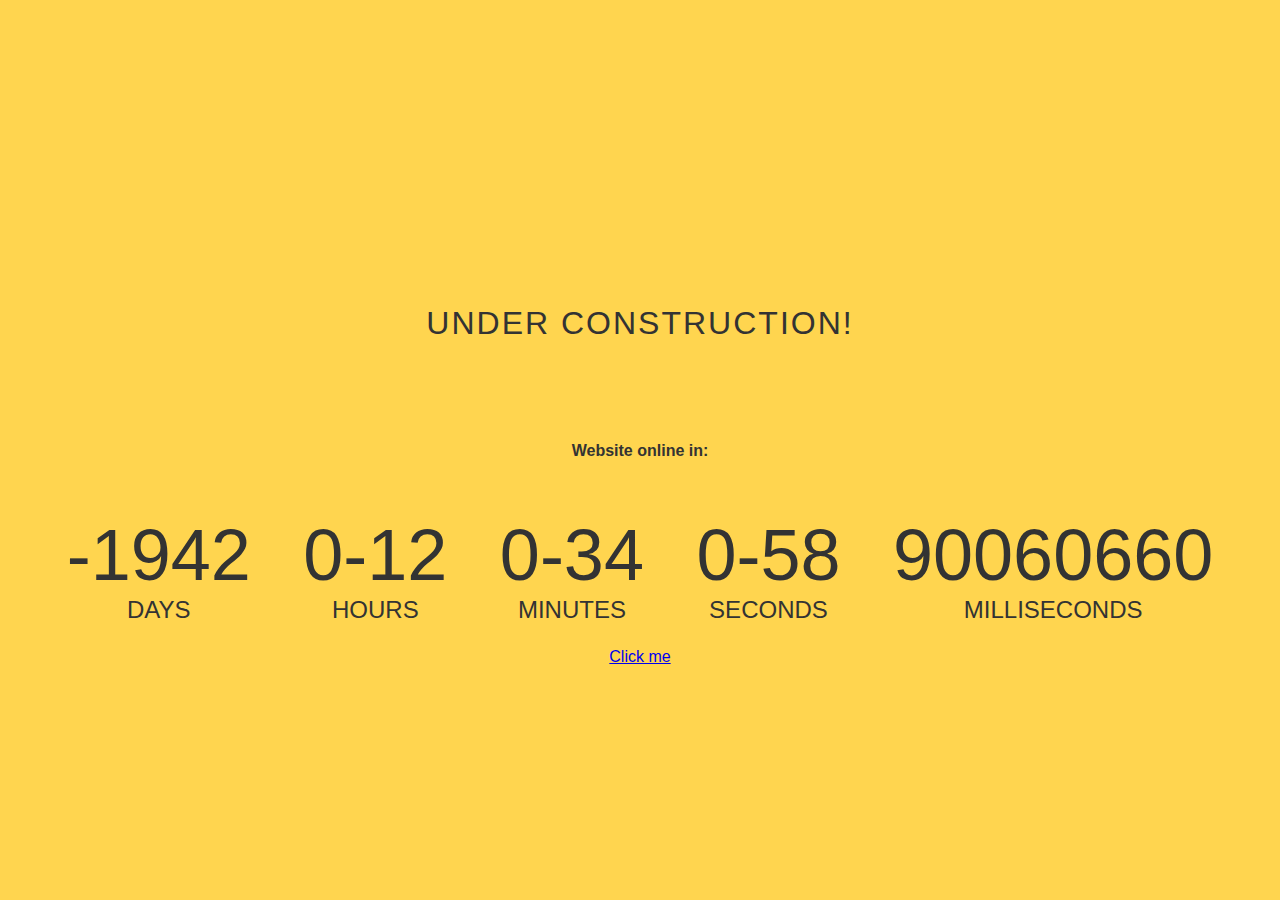
==== index.html @ e461a4c1 "gg" ====
<!DOCTYPE html>
<html lang="en">
    <head>
        <meta charset="UTF-8" />
        <meta name="viewport" content="width=device-width, initial-scale=1.0" />
        <title>Countdown Timer</title>
        <link rel="stylesheet" href="css/style.css" />
        <script src="js/script.js" defer></script>
    </head>
    <body>
        
        <div class="container">
            <h1 id="headline">Under construction!</h1>
            <h4>Website online in: </h4>
            <div id="countdown">
              <ul>
                <li><span id="days"></span>days</li>
                <li><span id="hours"></span>Hours</li>
                <li><span id="minutes"></span>Minutes</li>
                <li><span id="seconds"></span>Seconds</li>
                <li><span id="milseconds"></span>Milliseconds</li>
              </ul>
            </div>
            <a class="ballgame_link" href="ballgame.html">Click me</a>
            </div>
          </div>
    </body>
</html>
---- css/style.css ----
/* general styling */
* {
    box-sizing: border-box;
    margin: 0;
    padding: 0;
  }
  
  html, body {
    height: 100%;
    margin: 0;
  }
  
  body {
    align-items: center;
    background-color: #ffd54f;
    display: flex;
    font-family: -apple-system, 
      BlinkMacSystemFont, 
      "Segoe UI", 
      Roboto, 
      Oxygen-Sans, 
      Ubuntu, 
      Cantarell, 
      "Helvetica Neue", 
      sans-serif;
  }
  
  .container {
    color: #333;
    margin: 0 auto;
    text-align: center;
  }
  
  h1 {
    font-weight: normal;
    letter-spacing: .125rem;
    text-transform: uppercase;
    padding: 70px;
  }

  h4 {
padding: 30px;
  }
  
  li {
    display: inline-block;
    font-size: 1.5em;
    list-style-type: none;
    padding: 1em;
    text-transform: uppercase;
  }
  
  li span {
    display: block;
    font-size: 4.5rem;
  }
  
 
  #content {
    display: none;
    padding: 1rem;
  }

 
  
  
  
  @media all and (max-width: 768px) {
    h1 {
      font-size: 1.5rem;
    }
    
    li {
      font-size: 1.125rem;
      padding: .75rem;
    }
    
    li span {
      font-size: 3.375rem;
    }
  }
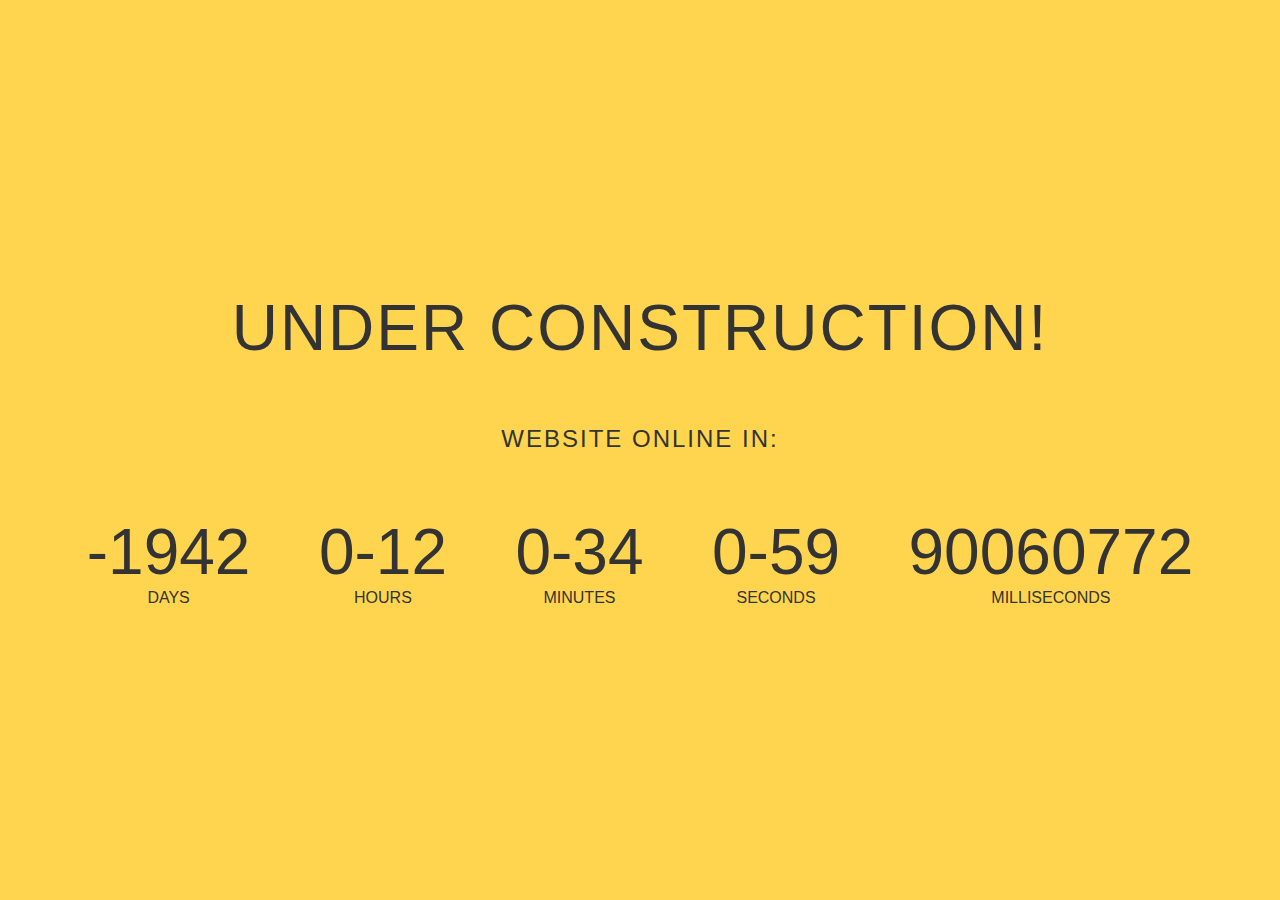
==== commit e1f68519: "commit" ====
--- a/index.html
+++ b/index.html
@@ -21,7 +21,6 @@
                 <li><span id="milseconds"></span>Milliseconds</li>
               </ul>
             </div>
-            <a class="ballgame_link" href="ballgame.html">Click me</a>
             </div>
           </div>
     </body>
--- a/css/style.css
+++ b/css/style.css
@@ -9,7 +9,10 @@
   html, body {
     height: 100%;
     margin: 0;
-  }
+    min-height: 100%;
+    background-image: url("https://images.unsplash.com/photo-1611222566295-885a2c99153a?ixid=MXwxMjA3fDB8MHxwaG90by1wYWdlfHx8fGVufDB8fHw%3D&ixlib=rb-1.2.1&auto=format&fit=crop&w=1050&q=80");
+    background-size: cover; 
+}
   
   body {
     align-items: center;
@@ -36,24 +39,29 @@
     font-weight: normal;
     letter-spacing: .125rem;
     text-transform: uppercase;
-    padding: 70px;
+    padding: 30px;
+    font-size: 4rem;
   }
 
   h4 {
+    font-weight: normal;
+    letter-spacing: .125rem;
+    text-transform: uppercase;
 padding: 30px;
+font-size: 1.5rem;
   }
   
   li {
     display: inline-block;
-    font-size: 1.5em;
+    font-size: 1em;
     list-style-type: none;
-    padding: 1em;
+    padding: 2rem;
     text-transform: uppercase;
   }
   
   li span {
     display: block;
-    font-size: 4.5rem;
+    font-size: 4em;
   }
   
  
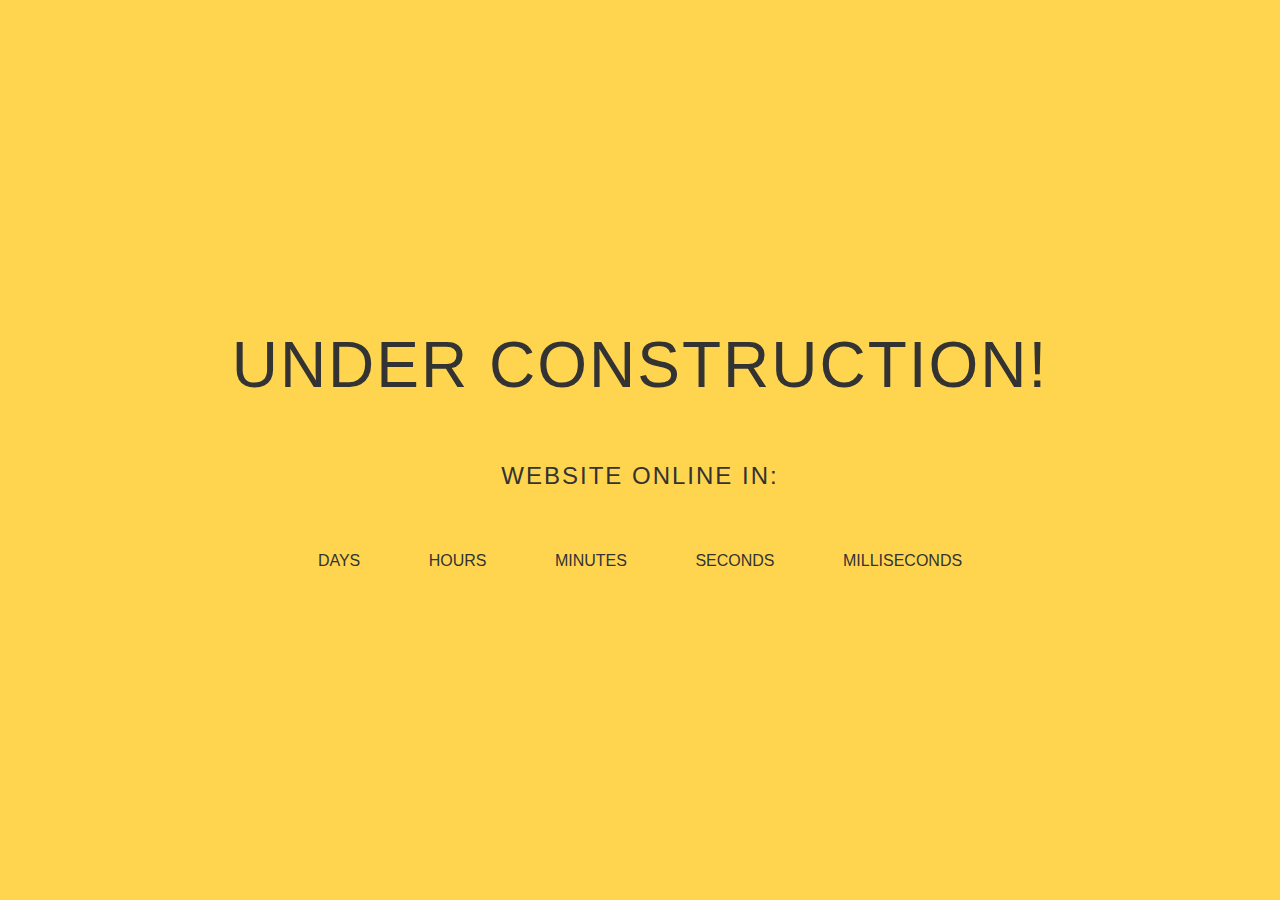
==== commit 940c3631: "a" ====
--- a/index.html
+++ b/index.html
@@ -14,7 +14,7 @@
             <h4>Website online in: </h4>
             <div id="countdown">
               <ul>
-                <li><span id="days"></span>days</li>
+                <li><span id="dayss"></span>days</li>
                 <li><span id="hours"></span>Hours</li>
                 <li><span id="minutes"></span>Minutes</li>
                 <li><span id="seconds"></span>Seconds</li>
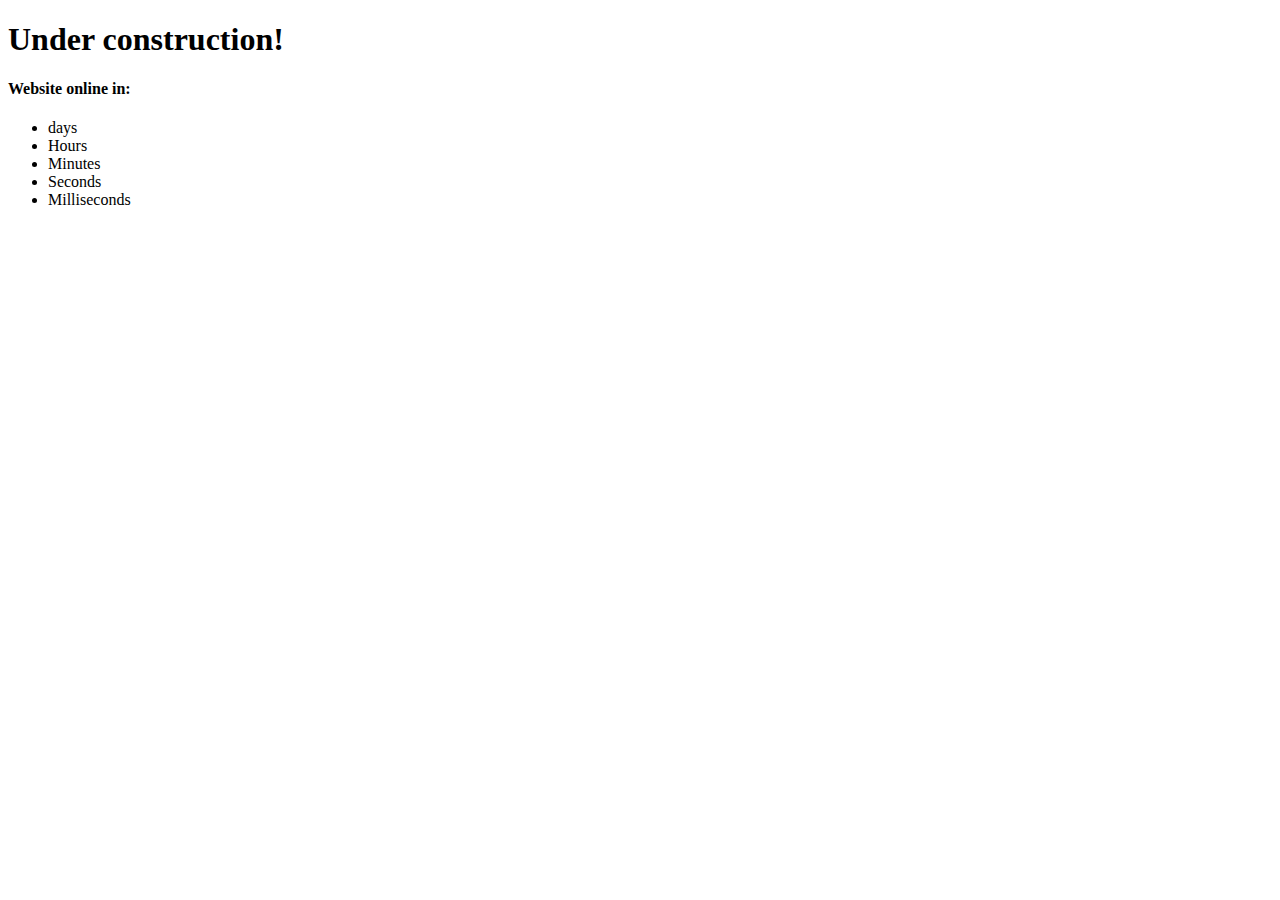
==== commit 665c0bf9: "k" ====
--- a/index.html
+++ b/index.html
@@ -4,8 +4,8 @@
         <meta charset="UTF-8" />
         <meta name="viewport" content="width=device-width, initial-scale=1.0" />
         <title>Countdown Timer</title>
-        <link rel="stylesheet" href="css/style.css" />
-        <script src="js/script.js" defer></script>
+        <link rel="stylesheet" href="countdown/css/style.css" />
+        <script src="countdown/js/script.js" defer></script>
     </head>
     <body>
         
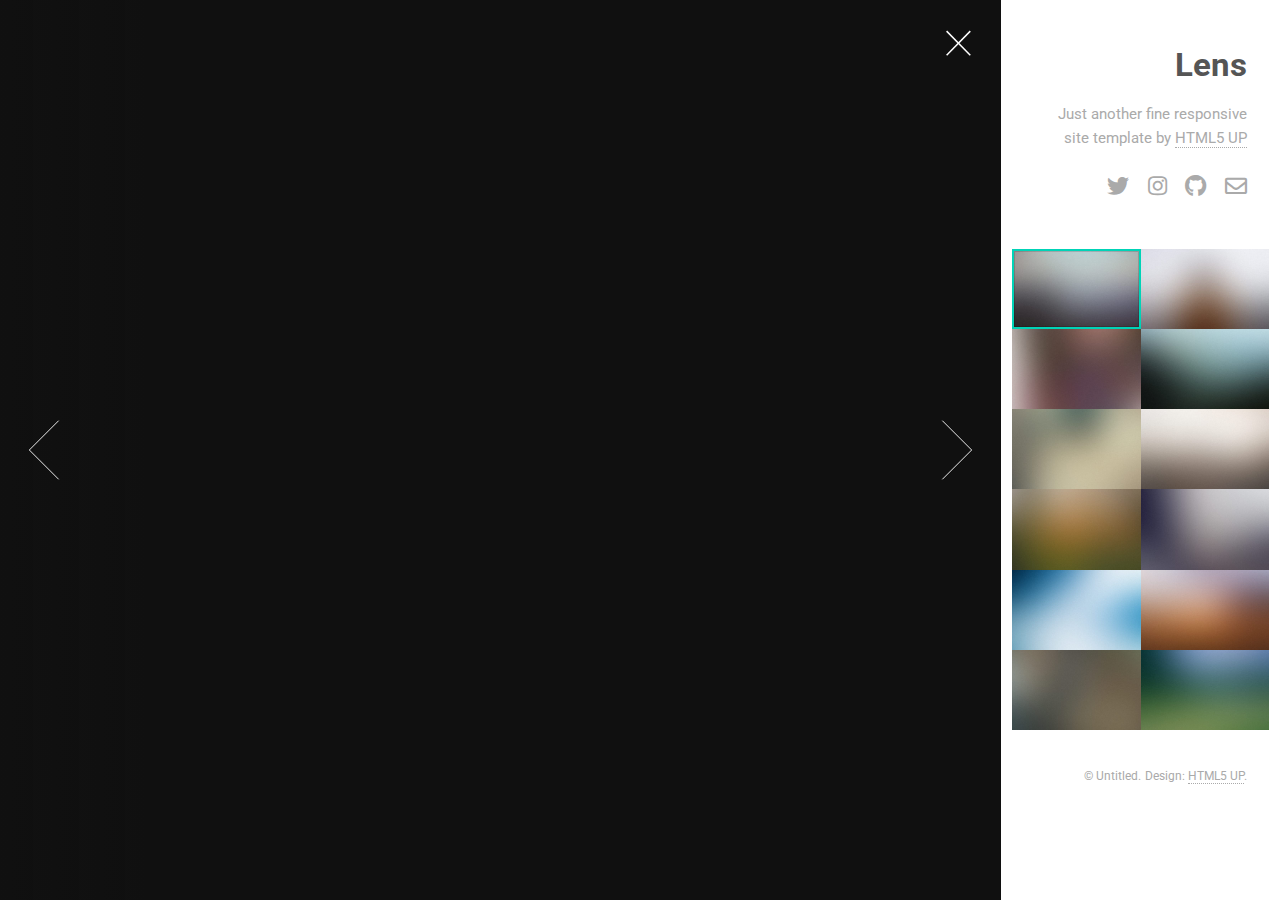
==== commit 33feab35: "LENS template integrated" ====
--- a/index.html
+++ b/index.html
@@ -1,27 +1,112 @@
-<!DOCTYPE html>
-<html lang="en">
-    <head>
-        <meta charset="UTF-8" />
-        <meta name="viewport" content="width=device-width, initial-scale=1.0" />
-        <title>Countdown Timer</title>
-        <link rel="stylesheet" href="countdown/css/style.css" />
-        <script src="countdown/js/script.js" defer></script>
-    </head>
-    <body>
-        
-        <div class="container">
-            <h1 id="headline">Under construction!</h1>
-            <h4>Website online in: </h4>
-            <div id="countdown">
-              <ul>
-                <li><span id="dayss"></span>days</li>
-                <li><span id="hours"></span>Hours</li>
-                <li><span id="minutes"></span>Minutes</li>
-                <li><span id="seconds"></span>Seconds</li>
-                <li><span id="milseconds"></span>Milliseconds</li>
-              </ul>
-            </div>
-            </div>
-          </div>
-    </body>
+<!DOCTYPE HTML>
+<!--
+	Lens by HTML5 UP
+	html5up.net | @ajlkn
+	Free for personal and commercial use under the CCA 3.0 license (html5up.net/license)
+-->
+<html>
+	<head>
+		<title>Lens by HTML5 UP</title>
+		<meta charset="utf-8" />
+		<meta name="viewport" content="width=device-width, initial-scale=1, user-scalable=no" />
+		<link rel="stylesheet" href="assets/css/main.css" />
+		<noscript><link rel="stylesheet" href="assets/css/noscript.css" /></noscript>
+	</head>
+	<body class="is-preload-0 is-preload-1 is-preload-2">
+
+		<!-- Main -->
+			<div id="main">
+
+				<!-- Header -->
+					<header id="header">
+						<h1>Lens</h1>
+						<p>Just another fine responsive site template by <a href="http://html5up.net">HTML5 UP</a></p>
+						<ul class="icons">
+							<li><a href="#" class="icon brands fa-twitter"><span class="label">Twitter</span></a></li>
+							<li><a href="#" class="icon brands fa-instagram"><span class="label">Instagram</span></a></li>
+							<li><a href="#" class="icon brands fa-github"><span class="label">Github</span></a></li>
+							<li><a href="#" class="icon fa-envelope"><span class="label">Email</span></a></li>
+						</ul>
+					</header>
+
+				<!-- Thumbnail -->
+					<section id="thumbnails">
+						<article>
+							<a class="thumbnail" href="images/fulls/01.jpg" data-position="left center"><img src="images/thumbs/01.jpg" alt="" /></a>
+							<h2>Diam tempus accumsan</h2>
+							<p>Lorem ipsum dolor sit amet, consectetur adipiscing elit.</p>
+						</article>
+						<article>
+							<a class="thumbnail" href="images/fulls/02.jpg"><img src="images/thumbs/02.jpg" alt="" /></a>
+							<h2>Vivamus convallis libero</h2>
+							<p>Sed velit lacus, laoreet at venenatis convallis in lorem tincidunt.</p>
+						</article>
+						<article>
+							<a class="thumbnail" href="images/fulls/03.jpg" data-position="top center"><img src="images/thumbs/03.jpg" alt="" /></a>
+							<h2>Nec accumsan enim felis</h2>
+							<p>Maecenas eleifend tellus ut turpis eleifend, vitae pretium faucibus.</p>
+						</article>
+						<article>
+							<a class="thumbnail" href="images/fulls/04.jpg"><img src="images/thumbs/04.jpg" alt="" /></a>
+							<h2>Donec maximus nisi eget</h2>
+							<p>Tristique in nulla vel congue. Sed sociis natoque parturient nascetur.</p>
+						</article>
+						<article>
+							<a class="thumbnail" href="images/fulls/05.jpg" data-position="top center"><img src="images/thumbs/05.jpg" alt="" /></a>
+							<h2>Nullam vitae nunc vulputate</h2>
+							<p>In pellentesque cursus velit id posuere. Donec vehicula nulla.</p>
+						</article>
+						<article>
+							<a class="thumbnail" href="images/fulls/06.jpg"><img src="images/thumbs/06.jpg" alt="" /></a>
+							<h2>Phasellus magna faucibus</h2>
+							<p>Nulla dignissim libero maximus tellus varius dictum ut posuere magna.</p>
+						</article>
+						<article>
+							<a class="thumbnail" href="images/fulls/07.jpg"><img src="images/thumbs/07.jpg" alt="" /></a>
+							<h2>Proin quis mauris</h2>
+							<p>Etiam ultricies, lorem quis efficitur porttitor, facilisis ante orci urna.</p>
+						</article>
+						<article>
+							<a class="thumbnail" href="images/fulls/08.jpg"><img src="images/thumbs/08.jpg" alt="" /></a>
+							<h2>Gravida quis varius enim</h2>
+							<p>Nunc egestas congue lorem. Nullam dictum placerat ex sapien tortor mattis.</p>
+						</article>
+						<article>
+							<a class="thumbnail" href="images/fulls/09.jpg"><img src="images/thumbs/09.jpg" alt="" /></a>
+							<h2>Morbi eget vitae adipiscing</h2>
+							<p>In quis vulputate dui. Maecenas metus elit, dictum praesent lacinia lacus.</p>
+						</article>
+						<article>
+							<a class="thumbnail" href="images/fulls/10.jpg"><img src="images/thumbs/10.jpg" alt="" /></a>
+							<h2>Habitant tristique senectus</h2>
+							<p>Vestibulum ante ipsum primis in faucibus orci luctus ac tincidunt dolor.</p>
+						</article>
+						<article>
+							<a class="thumbnail" href="images/fulls/11.jpg"><img src="images/thumbs/11.jpg" alt="" /></a>
+							<h2>Pharetra ex non faucibus</h2>
+							<p>Ut sed magna euismod leo laoreet congue. Fusce congue enim ultricies.</p>
+						</article>
+						<article>
+							<a class="thumbnail" href="images/fulls/12.jpg"><img src="images/thumbs/12.jpg" alt="" /></a>
+							<h2>Mattis lorem sodales</h2>
+							<p>Feugiat auctor leo massa, nec vestibulum nisl erat faucibus, rutrum nulla.</p>
+						</article>
+					</section>
+
+				<!-- Footer -->
+					<footer id="footer">
+						<ul class="copyright">
+							<li>&copy; Untitled.</li><li>Design: <a href="http://html5up.net">HTML5 UP</a>.</li>
+						</ul>
+					</footer>
+
+			</div>
+
+		<!-- Scripts -->
+			<script src="assets/js/jquery.min.js"></script>
+			<script src="assets/js/browser.min.js"></script>
+			<script src="assets/js/breakpoints.min.js"></script>
+			<script src="assets/js/main.js"></script>
+
+	</body>
 </html>--- a/assets/css/main.css
+++ b/assets/css/main.css
@@ -0,0 +1,1351 @@
+@import url(fontawesome-all.min.css);
+@import url("https://fonts.googleapis.com/css?family=Roboto:400,700");
+
+/*
+	Lens by HTML5 UP
+	html5up.net | @ajlkn
+	Free for personal and commercial use under the CCA 3.0 license (html5up.net/license)
+*/
+
+html, body, div, span, applet, object,
+iframe, h1, h2, h3, h4, h5, h6, p, blockquote,
+pre, a, abbr, acronym, address, big, cite,
+code, del, dfn, em, img, ins, kbd, q, s, samp,
+small, strike, strong, sub, sup, tt, var, b,
+u, i, center, dl, dt, dd, ol, ul, li, fieldset,
+form, label, legend, table, caption, tbody,
+tfoot, thead, tr, th, td, article, aside,
+canvas, details, embed, figure, figcaption,
+footer, header, hgroup, menu, nav, output, ruby,
+section, summary, time, mark, audio, video {
+	margin: 0;
+	padding: 0;
+	border: 0;
+	font-size: 100%;
+	font: inherit;
+	vertical-align: baseline;}
+
+article, aside, details, figcaption, figure,
+footer, header, hgroup, menu, nav, section {
+	display: block;}
+
+body {
+	line-height: 1;
+}
+
+ol, ul {
+	list-style: none;
+}
+
+blockquote, q {
+	quotes: none;
+}
+
+	blockquote:before, blockquote:after, q:before, q:after {
+		content: '';
+		content: none;
+	}
+
+table {
+	border-collapse: collapse;
+	border-spacing: 0;
+}
+
+body {
+	-webkit-text-size-adjust: none;
+}
+
+mark {
+	background-color: transparent;
+	color: inherit;
+}
+
+input::-moz-focus-inner {
+	border: 0;
+	padding: 0;
+}
+
+input, select, textarea {
+	-moz-appearance: none;
+	-webkit-appearance: none;
+	-ms-appearance: none;
+	appearance: none;
+}
+
+/* Basic */
+
+	/*
+			@-ms-viewport {
+				width: device-width;
+			}
+		*/
+
+	@media screen and (max-width: 480px) {
+
+		html, body {
+			min-width: 320px;
+		}
+
+	}
+
+	body.is-preload-0 *, body.is-preload-0 *:before, body.is-preload-0 *:after {
+		-moz-animation: none !important;
+		-webkit-animation: none !important;
+		-ms-animation: none !important;
+		animation: none !important;
+		-moz-transition: none !important;
+		-webkit-transition: none !important;
+		-ms-transition: none !important;
+		transition: none !important;
+	}
+
+	html {
+		box-sizing: border-box;
+	}
+
+	*, *:before, *:after {
+		box-sizing: inherit;
+	}
+
+	html, body {
+		background-color: #101010;
+		overflow: hidden;
+	}
+
+/* Type */
+
+	html {
+		font-size: 16pt;
+	}
+
+		@media screen and (max-width: 1680px) {
+
+			html {
+				font-size: 12pt;
+			}
+
+		}
+
+		@media screen and (max-width: 1280px) {
+
+			html {
+				font-size: 11pt;
+			}
+
+		}
+
+	body {
+		background-color: #fff;
+		color: #aaa;
+	}
+
+	body, input, select, textarea {
+		font-family: "Roboto", Helvetica, sans-serif;
+		font-weight: 400;
+		line-height: 1.65;
+		font-size: 1em;
+		color: #aaa;
+	}
+
+	a {
+		-moz-transition: color 0.25s ease, border-bottom-color 0.25s ease;
+		-webkit-transition: color 0.25s ease, border-bottom-color 0.25s ease;
+		-ms-transition: color 0.25s ease, border-bottom-color 0.25s ease;
+		transition: color 0.25s ease, border-bottom-color 0.25s ease;
+		border-bottom: dotted 1px;
+		color: inherit;
+		text-decoration: none;
+	}
+
+		a:hover {
+			border-bottom-color: transparent;
+			color: #00D3B7;
+		}
+
+	strong, b {
+		font-weight: 400;
+		color: #555;
+	}
+
+	em, i {
+		font-style: italic;
+	}
+
+	p {
+		margin: 0 0 1.25em 0;
+	}
+
+	h1, h2, h3, h4, h5, h6 {
+		font-weight: 400;
+		line-height: 1.25;
+		margin: 0 0 0.5em 0;
+		color: #555;
+	}
+
+		h1 a, h2 a, h3 a, h4 a, h5 a, h6 a {
+			color: inherit;
+			text-decoration: none;
+		}
+
+	h2 {
+		font-size: 1.25em;
+	}
+
+	h3 {
+		font-size: 1em;
+	}
+
+	h4 {
+		font-size: 0.9em;
+	}
+
+	h5 {
+		font-size: 0.8em;
+	}
+
+	h6 {
+		font-size: 0.7em;
+	}
+
+	sub {
+		font-size: 0.8em;
+		position: relative;
+		top: 0.5em;
+	}
+
+	sup {
+		font-size: 0.8em;
+		position: relative;
+		top: -0.5em;
+	}
+
+	blockquote {
+		border-left: solid 4px #ccc;
+		font-style: italic;
+		margin: 0 0 1.25em 0;
+		padding: 0.3125em 0 0.3125em 1.25em;
+	}
+
+	code {
+		border-radius: 4px;
+		border: solid 1px;
+		font-family: "Courier New", monospace;
+		font-size: 0.9em;
+		margin: 0 0.25em;
+		padding: 0.25em 0.65em;
+		border-color: #ccc;
+	}
+
+	pre {
+		-webkit-overflow-scrolling: touch;
+		font-family: "Courier New", monospace;
+		font-size: 0.9em;
+		margin: 0 0 1.25em 0;
+	}
+
+		pre code {
+			display: block;
+			padding: 1em 1.5em;
+			overflow-x: auto;
+		}
+
+	hr {
+		border: 0;
+		border-bottom: solid 1px #ccc;
+		margin: 1.25em 0;
+	}
+
+		hr.major {
+			margin: 1.875em 0;
+		}
+
+	.align-left {
+		text-align: left;
+	}
+
+	.align-center {
+		text-align: center;
+	}
+
+	.align-right {
+		text-align: right;
+	}
+
+/* Button */
+
+	input[type="submit"],
+	input[type="reset"],
+	input[type="button"],
+	button,
+	.button {
+		-moz-appearance: none;
+		-webkit-appearance: none;
+		-ms-appearance: none;
+		appearance: none;
+		-moz-transition: background-color 0.25s ease-in-out, border-color 0.25s ease-in-out, color 0.25s ease-in-out;
+		-webkit-transition: background-color 0.25s ease-in-out, border-color 0.25s ease-in-out, color 0.25s ease-in-out;
+		-ms-transition: background-color 0.25s ease-in-out, border-color 0.25s ease-in-out, color 0.25s ease-in-out;
+		transition: background-color 0.25s ease-in-out, border-color 0.25s ease-in-out, color 0.25s ease-in-out;
+		background-color: transparent;
+		border-radius: 4px;
+		border: solid 1px #ccc;
+		color: #555;
+		cursor: pointer;
+		display: inline-block;
+		line-height: 1;
+		padding: 0.75em 1.5em;
+		text-align: center;
+		text-decoration: none;
+		white-space: nowrap;
+	}
+
+		input[type="submit"]:hover,
+		input[type="reset"]:hover,
+		input[type="button"]:hover,
+		button:hover,
+		.button:hover {
+			border-color: #00D3B7;
+			color: #00D3B7;
+		}
+
+			input[type="submit"]:hover:active,
+			input[type="reset"]:hover:active,
+			input[type="button"]:hover:active,
+			button:hover:active,
+			.button:hover:active {
+				background-color: rgba(0, 211, 183, 0.15);
+			}
+
+		input[type="submit"].icon,
+		input[type="reset"].icon,
+		input[type="button"].icon,
+		button.icon,
+		.button.icon {
+			padding-left: 1.35em;
+		}
+
+			input[type="submit"].icon:before,
+			input[type="reset"].icon:before,
+			input[type="button"].icon:before,
+			button.icon:before,
+			.button.icon:before {
+				margin-right: 0.5em;
+			}
+
+		input[type="submit"].fit,
+		input[type="reset"].fit,
+		input[type="button"].fit,
+		button.fit,
+		.button.fit {
+			width: 100%;
+		}
+
+		input[type="submit"].small,
+		input[type="reset"].small,
+		input[type="button"].small,
+		button.small,
+		.button.small {
+			font-size: 0.8em;
+		}
+
+		input[type="submit"].large,
+		input[type="reset"].large,
+		input[type="button"].large,
+		button.large,
+		.button.large {
+			font-size: 1.35em;
+		}
+
+		input[type="submit"].disabled, input[type="submit"]:disabled,
+		input[type="reset"].disabled,
+		input[type="reset"]:disabled,
+		input[type="button"].disabled,
+		input[type="button"]:disabled,
+		button.disabled,
+		button:disabled,
+		.button.disabled,
+		.button:disabled {
+			pointer-events: none;
+			opacity: 0.25;
+		}
+
+/* Form */
+
+	form {
+		margin: 0 0 1.25em 0;
+	}
+
+	label {
+		color: #555;
+		display: block;
+		font-size: 0.9em;
+		font-weight: 400;
+		margin: 0 0 0.625em 0;
+	}
+
+	input[type="text"],
+	input[type="password"],
+	input[type="email"],
+	select,
+	textarea {
+		-moz-appearance: none;
+		-webkit-appearance: none;
+		-ms-appearance: none;
+		appearance: none;
+		background-color: transparent;
+		border-radius: 4px;
+		border: solid 1px #ccc;
+		color: inherit;
+		display: block;
+		outline: 0;
+		padding: 0 0.75em;
+		text-decoration: none;
+		width: 100%;
+	}
+
+		input[type="text"]:invalid,
+		input[type="password"]:invalid,
+		input[type="email"]:invalid,
+		select:invalid,
+		textarea:invalid {
+			box-shadow: none;
+		}
+
+		input[type="text"]:focus,
+		input[type="password"]:focus,
+		input[type="email"]:focus,
+		select:focus,
+		textarea:focus {
+			border-color: #00D3B7;
+		}
+
+	select {
+		background-image: url("data:image/svg+xml;charset=utf8,%3Csvg xmlns='http://www.w3.org/2000/svg' width='40' height='40' preserveAspectRatio='none' viewBox='0 0 40 40'%3E%3Cpath d='M9.4,12.3l10.4,10.4l10.4-10.4c0.2-0.2,0.5-0.4,0.9-0.4c0.3,0,0.6,0.1,0.9,0.4l3.3,3.3c0.2,0.2,0.4,0.5,0.4,0.9 c0,0.4-0.1,0.6-0.4,0.9L20.7,31.9c-0.2,0.2-0.5,0.4-0.9,0.4c-0.3,0-0.6-0.1-0.9-0.4L4.3,17.3c-0.2-0.2-0.4-0.5-0.4-0.9 c0-0.4,0.1-0.6,0.4-0.9l3.3-3.3c0.2-0.2,0.5-0.4,0.9-0.4S9.1,12.1,9.4,12.3z' fill='%23ccc' /%3E%3C/svg%3E");
+		background-size: 1.25rem;
+		background-repeat: no-repeat;
+		background-position: calc(100% - 1rem) center;
+		height: 2.75em;
+		padding-right: 2.75em;
+		text-overflow: ellipsis;
+	}
+
+		select option {
+			color: #555;
+			background: #fff;
+		}
+
+		select:focus::-ms-value {
+			background-color: transparent;
+		}
+
+		select::-ms-expand {
+			display: none;
+		}
+
+	.select-wrapper {
+		text-decoration: none;
+		display: block;
+		position: relative;
+	}
+
+		.select-wrapper:before {
+			-moz-osx-font-smoothing: grayscale;
+			-webkit-font-smoothing: antialiased;
+			display: inline-block;
+			font-style: normal;
+			font-variant: normal;
+			text-rendering: auto;
+			line-height: 1;
+			text-transform: none !important;
+			font-family: 'Font Awesome 5 Free';
+			font-weight: 900;
+		}
+
+		.select-wrapper:before {
+			color: #ccc;
+			content: '\f107';
+			display: block;
+			height: 2.75em;
+			line-height: 2.75em;
+			pointer-events: none;
+			position: absolute;
+			right: 0;
+			text-align: center;
+			top: 0;
+			width: 2.75em;
+		}
+
+		.select-wrapper select::-ms-expand {
+			display: none;
+		}
+
+	input[type="text"],
+	input[type="password"],
+	input[type="email"],
+	select {
+		height: 2.75em;
+	}
+
+	textarea {
+		padding: 0.75em 1em;
+	}
+
+	input[type="checkbox"],
+	input[type="radio"] {
+		-moz-appearance: none;
+		-webkit-appearance: none;
+		-ms-appearance: none;
+		appearance: none;
+		display: block;
+		float: left;
+		margin-right: -2em;
+		opacity: 0;
+		width: 1em;
+		z-index: -1;
+	}
+
+		input[type="checkbox"] + label,
+		input[type="radio"] + label {
+			text-decoration: none;
+			color: #aaa;
+			cursor: pointer;
+			display: inline-block;
+			font-size: 1em;
+			font-weight: 400;
+			margin: 0;
+			padding-left: 2.4em;
+			padding-right: 0.75em;
+			position: relative;
+		}
+
+			input[type="checkbox"] + label:before,
+			input[type="radio"] + label:before {
+				-moz-osx-font-smoothing: grayscale;
+				-webkit-font-smoothing: antialiased;
+				display: inline-block;
+				font-style: normal;
+				font-variant: normal;
+				text-rendering: auto;
+				line-height: 1;
+				text-transform: none !important;
+				font-family: 'Font Awesome 5 Free';
+				font-weight: 900;
+			}
+
+			input[type="checkbox"] + label:before,
+			input[type="radio"] + label:before {
+				background: transparent;
+				border-radius: 4px;
+				border: solid 1px #ccc;
+				content: '';
+				display: inline-block;
+				font-size: 0.8em;
+				height: 2.0625em;
+				left: 0;
+				line-height: 2.0625em;
+				position: absolute;
+				text-align: center;
+				top: 0;
+				width: 2.0625em;
+			}
+
+		input[type="checkbox"]:checked + label:before,
+		input[type="radio"]:checked + label:before {
+			background-color: #555;
+			border-color: #555;
+			color: #fff;
+			content: '\f00c';
+		}
+
+		input[type="checkbox"]:focus + label:before,
+		input[type="radio"]:focus + label:before {
+			border-color: #00D3B7;
+		}
+
+	input[type="checkbox"] + label:before {
+		border-radius: 4px;
+	}
+
+	input[type="radio"] + label:before {
+		border-radius: 100%;
+	}
+
+	::-webkit-input-placeholder {
+		opacity: 1.0;
+		color: #ccc !important;
+	}
+
+	:-moz-placeholder {
+		opacity: 1.0;
+		color: #ccc !important;
+	}
+
+	::-moz-placeholder {
+		opacity: 1.0;
+		color: #ccc !important;
+	}
+
+	:-ms-input-placeholder {
+		opacity: 1.0;
+		color: #ccc !important;
+	}
+
+	.field {
+		margin: 0 0 1.25em 0;
+	}
+
+/* Icon */
+
+	.icon {
+		text-decoration: none;
+		border-bottom: none;
+		position: relative;
+	}
+
+		.icon:before {
+			-moz-osx-font-smoothing: grayscale;
+			-webkit-font-smoothing: antialiased;
+			display: inline-block;
+			font-style: normal;
+			font-variant: normal;
+			text-rendering: auto;
+			line-height: 1;
+			text-transform: none !important;
+			font-family: 'Font Awesome 5 Free';
+			font-weight: 400;
+		}
+
+		.icon > .label {
+			display: none;
+		}
+
+		.icon:before {
+			line-height: inherit;
+		}
+
+		.icon.solid:before {
+			font-weight: 900;
+		}
+
+		.icon.brands:before {
+			font-family: 'Font Awesome 5 Brands';
+		}
+
+/* List */
+
+	ol {
+		list-style: decimal;
+		margin: 0 0 1.25em 0;
+		padding-left: 1.25em;
+	}
+
+		ol li {
+			padding-left: 0.25em;
+		}
+
+	ul {
+		list-style: disc;
+		margin: 0 0 1.25em 0;
+		padding-left: 1em;
+	}
+
+		ul li {
+			padding-left: 0.5em;
+		}
+
+		ul.alt {
+			list-style: none;
+			padding-left: 0;
+		}
+
+			ul.alt li {
+				border-top: solid 1px #ccc;
+				padding: 0.5em 0;
+			}
+
+				ul.alt li:first-child {
+					border-top: 0;
+					padding-top: 0;
+				}
+
+	dl {
+		margin: 0 0 1.25em 0;
+	}
+
+		dl dt {
+			display: block;
+			font-weight: 400;
+			margin: 0 0 0.625em 0;
+		}
+
+		dl dd {
+			margin-left: 1.25em;
+		}
+
+/* Actions */
+
+	ul.actions {
+		display: -moz-flex;
+		display: -webkit-flex;
+		display: -ms-flex;
+		display: flex;
+		cursor: default;
+		list-style: none;
+		margin-left: -0.625em;
+		padding-left: 0;
+	}
+
+		ul.actions li {
+			padding: 0 0 0 0.625em;
+			vertical-align: middle;
+		}
+
+		ul.actions.special {
+			-moz-justify-content: center;
+			-webkit-justify-content: center;
+			-ms-justify-content: center;
+			justify-content: center;
+			width: 100%;
+			margin-left: 0;
+		}
+
+			ul.actions.special li:first-child {
+				padding-left: 0;
+			}
+
+		ul.actions.stacked {
+			-moz-flex-direction: column;
+			-webkit-flex-direction: column;
+			-ms-flex-direction: column;
+			flex-direction: column;
+			margin-left: 0;
+		}
+
+			ul.actions.stacked li {
+				padding: 0.8125em 0 0 0;
+			}
+
+				ul.actions.stacked li:first-child {
+					padding-top: 0;
+				}
+
+		ul.actions.fit {
+			width: calc(100% + 0.625em);
+		}
+
+			ul.actions.fit li {
+				-moz-flex-grow: 1;
+				-webkit-flex-grow: 1;
+				-ms-flex-grow: 1;
+				flex-grow: 1;
+				-moz-flex-shrink: 1;
+				-webkit-flex-shrink: 1;
+				-ms-flex-shrink: 1;
+				flex-shrink: 1;
+				width: 100%;
+			}
+
+				ul.actions.fit li > * {
+					width: 100%;
+				}
+
+			ul.actions.fit.stacked {
+				width: 100%;
+			}
+
+		@media screen and (max-width: 480px) {
+
+			ul.actions:not(.fixed) {
+				-moz-flex-direction: column;
+				-webkit-flex-direction: column;
+				-ms-flex-direction: column;
+				flex-direction: column;
+				margin-left: 0;
+				width: 100% !important;
+			}
+
+				ul.actions:not(.fixed) li {
+					-moz-flex-grow: 1;
+					-webkit-flex-grow: 1;
+					-ms-flex-grow: 1;
+					flex-grow: 1;
+					-moz-flex-shrink: 1;
+					-webkit-flex-shrink: 1;
+					-ms-flex-shrink: 1;
+					flex-shrink: 1;
+					padding: 0.625em 0 0 0;
+					text-align: center;
+					width: 100%;
+				}
+
+					ul.actions:not(.fixed) li > * {
+						width: 100%;
+					}
+
+					ul.actions:not(.fixed) li:first-child {
+						padding-top: 0;
+					}
+
+					ul.actions:not(.fixed) li input[type="submit"],
+					ul.actions:not(.fixed) li input[type="reset"],
+					ul.actions:not(.fixed) li input[type="button"],
+					ul.actions:not(.fixed) li button,
+					ul.actions:not(.fixed) li .button {
+						width: 100%;
+					}
+
+						ul.actions:not(.fixed) li input[type="submit"].icon:before,
+						ul.actions:not(.fixed) li input[type="reset"].icon:before,
+						ul.actions:not(.fixed) li input[type="button"].icon:before,
+						ul.actions:not(.fixed) li button.icon:before,
+						ul.actions:not(.fixed) li .button.icon:before {
+							margin-left: -0.5rem;
+						}
+
+		}
+
+/* Icons */
+
+	ul.icons {
+		cursor: default;
+		list-style: none;
+		padding-left: 0;
+	}
+
+		ul.icons li {
+			display: inline-block;
+			padding: 0 1em 0 0;
+		}
+
+			ul.icons li:last-child {
+				padding-right: 0;
+			}
+
+			ul.icons li .icon:before {
+				font-size: 1.5rem;
+			}
+
+/* Main */
+
+	#main {
+		-moz-transition: opacity 0.75s ease, right 0.75s ease, left 0.75s ease, visibility 0.75s;
+		-webkit-transition: opacity 0.75s ease, right 0.75s ease, left 0.75s ease, visibility 0.75s;
+		-ms-transition: opacity 0.75s ease, right 0.75s ease, left 0.75s ease, visibility 0.75s;
+		transition: opacity 0.75s ease, right 0.75s ease, left 0.75s ease, visibility 0.75s;
+		-webkit-overflow-scrolling: touch;
+		position: fixed;
+		top: 0;
+		width: 22.5em;
+		height: 100%;
+		background: #fff;
+		outline: 0;
+		overflow-x: hidden;
+		overflow-y: auto;
+		text-align: right;
+		visibility: visible;
+		z-index: 10000;
+		right: 0;
+	}
+
+		#main .toggle {
+			-webkit-tap-highlight-color: rgba(0, 0, 0, 0);
+			position: absolute;
+			top: 0;
+			width: 4em;
+			height: 4em;
+			background-image: url("images/close-small-alt.svg");
+			background-repeat: no-repeat;
+			background-size: 32px 32px;
+			cursor: pointer;
+			display: none;
+			z-index: 1;
+			background-position: 0.5em 0.5em;
+			left: 0;
+		}
+
+		body.fullscreen #main {
+			visibility: hidden;
+			right: -22.5em;
+		}
+
+		body.is-preload-1 #main {
+			opacity: 0;
+			right: -2em;
+		}
+
+		@media screen and (max-width: 1280px) {
+
+			#main {
+				width: 19em;
+			}
+
+				body.fullscreen #main {
+					right: -19em;
+				}
+
+		}
+
+		@media screen and (max-width: 980px) {
+
+			#main {
+				background: rgba(255, 255, 255, 0.925);
+			}
+
+				#main .toggle {
+					display: block;
+				}
+
+		}
+
+		@media screen and (max-width: 480px) {
+
+			#main {
+				-moz-transition: opacity 0.5s ease, visibility 0.5s;
+				-webkit-transition: opacity 0.5s ease, visibility 0.5s;
+				-ms-transition: opacity 0.5s ease, visibility 0.5s;
+				transition: opacity 0.5s ease, visibility 0.5s;
+				width: 100%;
+				background: #fff;
+				text-align: center;
+			}
+
+				body.is-preload-1 #main {
+					left: auto !important;
+					right: auto !important;
+				}
+
+				body.fullscreen #main {
+					left: auto !important;
+					right: auto !important;
+					opacity: 0;
+				}
+
+				#main .toggle {
+					display: none;
+				}
+
+		}
+
+/* Header */
+
+	#header {
+		padding: 3em 2.25em 1.75em 2.25em ;
+	}
+
+		#header h1 {
+			font-size: 2.25em;
+			font-weight: 700;
+		}
+
+/* Footer */
+
+	#footer {
+		padding: 2.25em 2.25em 1em 2.25em ;
+	}
+
+		#footer .copyright {
+			list-style: none;
+			padding: 0;
+		}
+
+			#footer .copyright li {
+				display: inline-block;
+				font-size: 0.8em;
+				margin-left: 0.35em;
+				padding: 0;
+			}
+
+				#footer .copyright li:first-child {
+					margin-left: 0;
+				}
+
+/* Thumbnails */
+
+	#thumbnails {
+		display: -moz-flex;
+		display: -webkit-flex;
+		display: -ms-flex;
+		display: flex;
+		-moz-flex-wrap: wrap;
+		-webkit-flex-wrap: wrap;
+		-ms-flex-wrap: wrap;
+		flex-wrap: wrap;
+		padding: 0 0.75em;
+	}
+
+		#thumbnails article {
+			position: relative;
+			width: 50%;
+			background: #101010;
+			outline: 0;
+		}
+
+			#thumbnails article .thumbnail {
+				-webkit-tap-highlight-color: rgba(0, 0, 0, 0);
+				display: block;
+				position: relative;
+				border: 0;
+				outline: 0;
+			}
+
+				#thumbnails article .thumbnail img {
+					display: block;
+					width: 100%;
+				}
+
+				#thumbnails article .thumbnail:before {
+					pointer-events: none;
+					-moz-transition: opacity 0.25s ease;
+					-webkit-transition: opacity 0.25s ease;
+					-ms-transition: opacity 0.25s ease;
+					transition: opacity 0.25s ease;
+					content: '';
+					position: absolute;
+					left: 0;
+					top: 0;
+					width: 100%;
+					height: 100%;
+					box-shadow: inset 0 0 0 2px #00D3B7, inset 0 0 0px 3px rgba(0, 0, 0, 0.15);
+					opacity: 0;
+					z-index: 1;
+				}
+
+				#thumbnails article .thumbnail:focus:before {
+					opacity: 0.5;
+				}
+
+			#thumbnails article h2, #thumbnails article p {
+				display: none;
+			}
+
+			#thumbnails article.active .thumbnail:before {
+				opacity: 1;
+			}
+
+		@media screen and (max-width: 480px) {
+
+			#thumbnails article .thumbnail:before {
+				display: none;
+			}
+
+		}
+
+/* Viewer */
+
+	@-moz-keyframes spinner {
+		0% {
+			-moz-transform: rotate(0deg);
+			-webkit-transform: rotate(0deg);
+			-ms-transform: rotate(0deg);
+			transform: rotate(0deg);
+		}
+
+		100% {
+			-moz-transform: rotate(360deg);
+			-webkit-transform: rotate(360deg);
+			-ms-transform: rotate(360deg);
+			transform: rotate(360deg);
+		}
+	}
+
+	@-webkit-keyframes spinner {
+		0% {
+			-moz-transform: rotate(0deg);
+			-webkit-transform: rotate(0deg);
+			-ms-transform: rotate(0deg);
+			transform: rotate(0deg);
+		}
+
+		100% {
+			-moz-transform: rotate(360deg);
+			-webkit-transform: rotate(360deg);
+			-ms-transform: rotate(360deg);
+			transform: rotate(360deg);
+		}
+	}
+
+	@-ms-keyframes spinner {
+		0% {
+			-moz-transform: rotate(0deg);
+			-webkit-transform: rotate(0deg);
+			-ms-transform: rotate(0deg);
+			transform: rotate(0deg);
+		}
+
+		100% {
+			-moz-transform: rotate(360deg);
+			-webkit-transform: rotate(360deg);
+			-ms-transform: rotate(360deg);
+			transform: rotate(360deg);
+		}
+	}
+
+	@keyframes spinner {
+		0% {
+			-moz-transform: rotate(0deg);
+			-webkit-transform: rotate(0deg);
+			-ms-transform: rotate(0deg);
+			transform: rotate(0deg);
+		}
+
+		100% {
+			-moz-transform: rotate(360deg);
+			-webkit-transform: rotate(360deg);
+			-ms-transform: rotate(360deg);
+			transform: rotate(360deg);
+		}
+	}
+
+	#viewer {
+		-moz-transition: opacity 0.75s ease, width 0.75s ease;
+		-webkit-transition: opacity 0.75s ease, width 0.75s ease;
+		-ms-transition: opacity 0.75s ease, width 0.75s ease;
+		transition: opacity 0.75s ease, width 0.75s ease;
+		position: absolute;
+		top: 0;
+		width: calc(100% - 22.5em);
+		height: 100%;
+		left: 0;
+	}
+
+		#viewer .inner {
+			pointer-events: none;
+			position: absolute;
+			top: 0;
+			left: 0;
+			width: 100%;
+			height: 100%;
+			z-index: 2;
+		}
+
+			#viewer .inner > * {
+				pointer-events: auto;
+			}
+
+			#viewer .inner:before {
+				background-image: -moz-linear-gradient(left, rgba(16,16,16,0.2), rgba(16,16,16,0) 10em, rgba(16,16,16,0)), -moz-linear-gradient(right, rgba(16,16,16,0.2), rgba(16,16,16,0) 10em, rgba(16,16,16,0));
+				background-image: -webkit-linear-gradient(left, rgba(16,16,16,0.2), rgba(16,16,16,0) 10em, rgba(16,16,16,0)), -webkit-linear-gradient(right, rgba(16,16,16,0.2), rgba(16,16,16,0) 10em, rgba(16,16,16,0));
+				background-image: -ms-linear-gradient(left, rgba(16,16,16,0.2), rgba(16,16,16,0) 10em, rgba(16,16,16,0)), -ms-linear-gradient(right, rgba(16,16,16,0.2), rgba(16,16,16,0) 10em, rgba(16,16,16,0));
+				background-image: linear-gradient(left, rgba(16,16,16,0.2), rgba(16,16,16,0) 10em, rgba(16,16,16,0)), linear-gradient(right, rgba(16,16,16,0.2), rgba(16,16,16,0) 10em, rgba(16,16,16,0));
+				content: '';
+				display: block;
+				position: absolute;
+				top: 0;
+				left: 0;
+				width: 100%;
+				height: 100%;
+			}
+
+			#viewer .inner .toggle {
+				-webkit-tap-highlight-color: rgba(0, 0, 0, 0);
+				position: absolute;
+				top: 0;
+				width: 4em;
+				height: 4em;
+				background-image: url("images/close.svg");
+				background-repeat: no-repeat;
+				background-size: 64px 64px;
+				cursor: pointer;
+				z-index: 1;
+				right: 0;
+				background-position: calc(100% - 0.75em) 0.75em;
+			}
+
+			#viewer .inner .nav-next,
+			#viewer .inner .nav-previous {
+				-webkit-tap-highlight-color: rgba(0, 0, 0, 0);
+				position: absolute;
+				top: 50%;
+				width: 6em;
+				height: 6em;
+				margin-top: -3em;
+				background-image: url("images/arrow.svg");
+				background-position: center;
+				background-repeat: no-repeat;
+				background-size: contain;
+				cursor: pointer;
+			}
+
+			#viewer .inner .nav-previous {
+				-moz-transform: scaleX(-1);
+				-webkit-transform: scaleX(-1);
+				-ms-transform: scaleX(-1);
+				transform: scaleX(-1);
+				left: 0;
+			}
+
+			#viewer .inner .nav-next {
+				right: 0;
+			}
+
+		#viewer .slide {
+			-moz-transition: opacity 0.5s ease-in-out;
+			-webkit-transition: opacity 0.5s ease-in-out;
+			-ms-transition: opacity 0.5s ease-in-out;
+			transition: opacity 0.5s ease-in-out;
+			position: absolute;
+			top: 0;
+			left: 0;
+			width: 100%;
+			height: 100%;
+			opacity: 1;
+			z-index: 1;
+		}
+
+			#viewer .slide .caption {
+				background-image: -moz-linear-gradient(bottom, rgba(16,16,16,0.75), rgba(16,16,16,0.25) 80%, rgba(16,16,16,0));
+				background-image: -webkit-linear-gradient(bottom, rgba(16,16,16,0.75), rgba(16,16,16,0.25) 80%, rgba(16,16,16,0));
+				background-image: -ms-linear-gradient(bottom, rgba(16,16,16,0.75), rgba(16,16,16,0.25) 80%, rgba(16,16,16,0));
+				background-image: linear-gradient(bottom, rgba(16,16,16,0.75), rgba(16,16,16,0.25) 80%, rgba(16,16,16,0));
+				padding: 2em 2em 0.75em 2em ;
+				position: absolute;
+				bottom: 0;
+				left: 0;
+				width: 100%;
+				color: rgba(255, 255, 255, 0.5);
+				z-index: 1;
+			}
+
+				#viewer .slide .caption h2, #viewer .slide .caption h3, #viewer .slide .caption h4, #viewer .slide .caption h5, #viewer .slide .caption h6 {
+					color: #fff;
+				}
+
+			#viewer .slide .image {
+				-moz-transition: opacity 0.5s ease-in-out;
+				-webkit-transition: opacity 0.5s ease-in-out;
+				-ms-transition: opacity 0.5s ease-in-out;
+				transition: opacity 0.5s ease-in-out;
+				position: absolute;
+				top: 0;
+				left: 0;
+				width: 100%;
+				height: 100%;
+				background-repeat: no-repeat;
+				background-size: cover;
+				opacity: 0;
+			}
+
+			#viewer .slide:before {
+				-moz-animation: spinner 1s linear infinite;
+				-webkit-animation: spinner 1s linear infinite;
+				-ms-animation: spinner 1s linear infinite;
+				animation: spinner 1s linear infinite;
+				-moz-transition: opacity 0.5s ease-in-out;
+				-webkit-transition: opacity 0.5s ease-in-out;
+				-ms-transition: opacity 0.5s ease-in-out;
+				transition: opacity 0.5s ease-in-out;
+				content: '';
+				display: block;
+				position: absolute;
+				top: 50%;
+				left: 50%;
+				width: 3em;
+				height: 3em;
+				background-image: url("images/spinner.svg");
+				background-position: center;
+				background-repeat: no-repeat;
+				background-size: contain;
+				margin: -1.5em 0 0 -1.5em;
+				opacity: 0;
+			}
+
+			#viewer .slide.loading:before {
+				opacity: 1;
+			}
+
+			#viewer .slide.active .image {
+				opacity: 1;
+			}
+
+		body.fullscreen #viewer {
+			width: 100%;
+		}
+
+			body.fullscreen #viewer .inner .toggle {
+				background-image: url("images/open.svg");
+			}
+
+		body.is-preload-1 #viewer {
+			opacity: 0;
+		}
+
+		body.is-preload-2 #viewer .slide {
+			opacity: 0;
+		}
+
+		@media screen and (max-width: 1280px) {
+
+			#viewer {
+				width: calc(100% - 19em);
+			}
+
+		}
+
+		@media screen and (max-width: 980px) {
+
+			#viewer {
+				width: 100%;
+			}
+
+				#viewer .inner .toggle {
+					-moz-transition: opacity 0.75s ease;
+					-webkit-transition: opacity 0.75s ease;
+					-ms-transition: opacity 0.75s ease;
+					transition: opacity 0.75s ease;
+					background-image: url("images/open.svg");
+					opacity: 0;
+					right: 0;
+				}
+
+				body.fullscreen #viewer .inner .toggle {
+					opacity: 1;
+				}
+
+		}
+
+		@media screen and (max-width: 736px) {
+
+			#viewer .inner .toggle {
+				background-size: 32px 32px;
+			}
+
+			#viewer .inner .nav-next,
+			#viewer .inner .nav-previous {
+				background-image: url("images/arrow-small.svg");
+				background-size: 32px 32px;
+			}
+
+			body.fullscreen #viewer .inner .toggle {
+				background-image: url("images/open-small.svg");
+			}
+
+		}
+
+		@media screen and (max-width: 480px) {
+
+			#viewer {
+				-moz-transition: opacity 0.5s ease;
+				-webkit-transition: opacity 0.5s ease;
+				-ms-transition: opacity 0.5s ease;
+				transition: opacity 0.5s ease;
+				-moz-transition-delay: 0s;
+				-webkit-transition-delay: 0s;
+				-ms-transition-delay: 0s;
+				transition-delay: 0s;
+				opacity: 0;
+			}
+
+				#viewer .inner .toggle {
+					background-image: url("images/close-small.svg") !important;
+					background-size: 32px 32px;
+				}
+
+				body.fullscreen #viewer {
+					-moz-transition-delay: 0.5s;
+					-webkit-transition-delay: 0.5s;
+					-ms-transition-delay: 0.5s;
+					transition-delay: 0.5s;
+					opacity: 1;
+				}
+
+		}--- a/assets/css/noscript.css
+++ b/assets/css/noscript.css
@@ -0,0 +1,29 @@
+/*
+	Lens by HTML5 UP
+	html5up.net | @ajlkn
+	Free for personal and commercial use under the CCA 3.0 license (html5up.net/license)
+*/
+
+/* Main */
+
+	#main {
+		opacity: 1 !important;
+		right: 0 !important;
+	}
+
+	body:before {
+		content: 'Javascript is disabled :(';
+		display: block;
+		position: absolute;
+		top: 50%;
+		width: calc(100% - 22.5em * 0.333333333);
+		height: 4em;
+		margin-top: -2em;
+		color: #282828;
+		cursor: default;
+		font-size: 3em;
+		line-height: 4em;
+		text-align: center;
+		white-space: nowrap;
+		left: 0;
+	}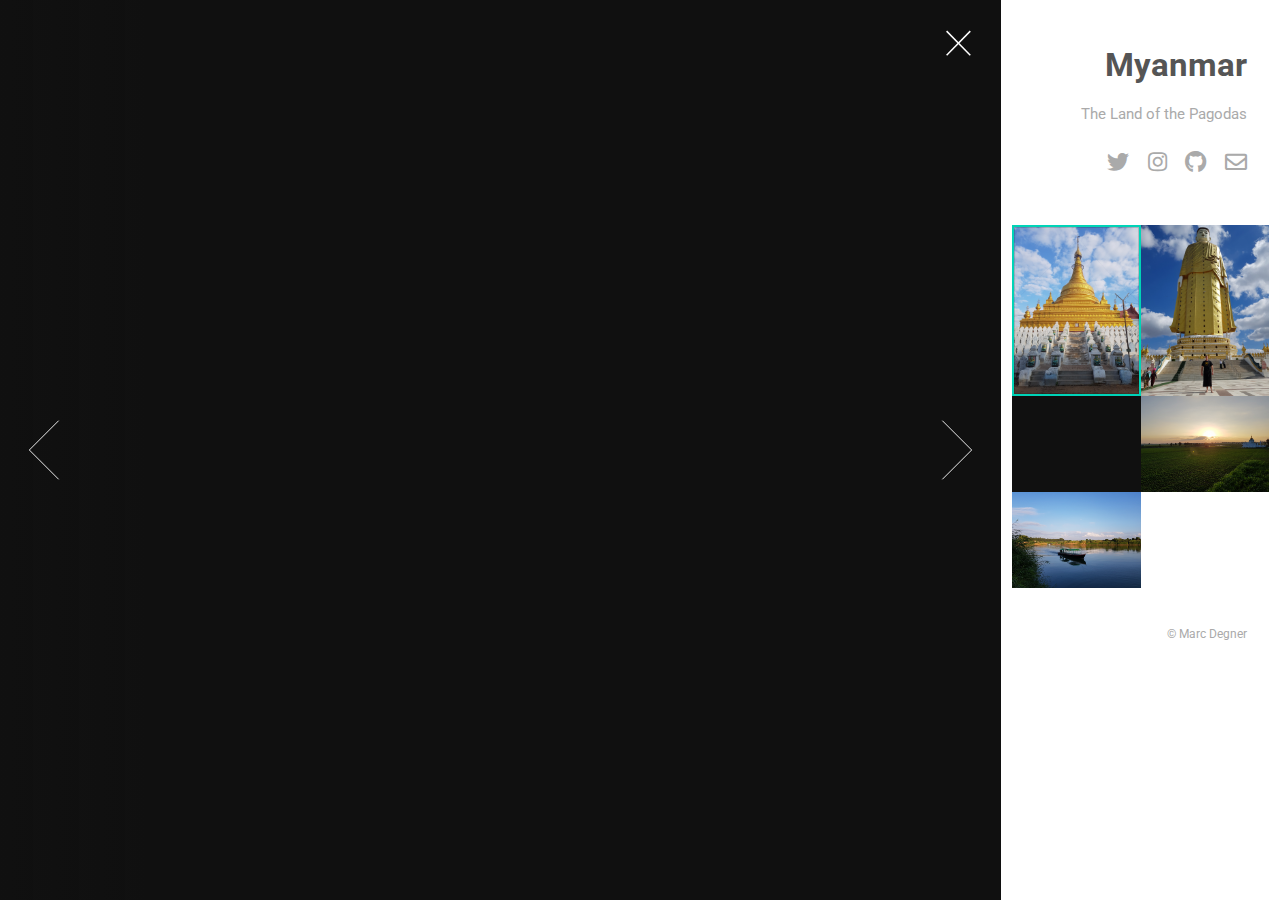
==== commit d6a02310: "photo edit" ====
--- a/index.html
+++ b/index.html
@@ -19,8 +19,8 @@
 
 				<!-- Header -->
 					<header id="header">
-						<h1>Lens</h1>
-						<p>Just another fine responsive site template by <a href="http://html5up.net">HTML5 UP</a></p>
+						<h1>Myanmar</h1>
+						<p>The Land of the Pagodas </p>
 						<ul class="icons">
 							<li><a href="#" class="icon brands fa-twitter"><span class="label">Twitter</span></a></li>
 							<li><a href="#" class="icon brands fa-instagram"><span class="label">Instagram</span></a></li>
@@ -31,72 +31,40 @@
 
 				<!-- Thumbnail -->
 					<section id="thumbnails">
+
 						<article>
-							<a class="thumbnail" href="images/fulls/01.jpg" data-position="left center"><img src="images/thumbs/01.jpg" alt="" /></a>
+							<a class="thumbnail" href="images/fulls/manadalay_gold_pagoda.jpg" ><img src="images/thumbs/manadalay_gold_pagoda.jpg" alt="" /></a>
 							<h2>Diam tempus accumsan</h2>
-							<p>Lorem ipsum dolor sit amet, consectetur adipiscing elit.</p>
+							<p>One of many golden pagados in Mandalay's city center.</p>
+						</article>
+
+						<article>
+							<a class="thumbnail" href="images/fulls/manadaly_big_buddha.jpg" data-position="top center"><img src="images/thumbs/manadaly_big_buddha.jpg" alt="" /></a>
+							<h2>Laykyun Setkyyar Statue</h2>
+							<p>World's 2nd tallest buddha statue at Monywa, 130 km from Mandalay.</p>
+						</article>
+
+						<article>
+							<a class="thumbnail" href="images/fulls/Mandalay_dirt_road.jpg" ><img src="images/thumbs/Mandalay_dirt_road.jpg" alt="" /></a>
+							<h2>Road to Sagaing</h2>
+							<p>Tough conditions after thunderstorm.</p>
 						</article>
 						<article>
-							<a class="thumbnail" href="images/fulls/02.jpg"><img src="images/thumbs/02.jpg" alt="" /></a>
-							<h2>Vivamus convallis libero</h2>
-							<p>Sed velit lacus, laoreet at venenatis convallis in lorem tincidunt.</p>
+							<a class="thumbnail" href="images/fulls/mandalay_sunset_1.jpg"><img src="images/thumbs/mandalay_sunset_1.jpg" alt="" /></a>
+							<h2>Sunset at Amarapura</h2>
+							<p>View over the fields from U-Bein Bridge.</p>
 						</article>
 						<article>
-							<a class="thumbnail" href="images/fulls/03.jpg" data-position="top center"><img src="images/thumbs/03.jpg" alt="" /></a>
-							<h2>Nec accumsan enim felis</h2>
-							<p>Maecenas eleifend tellus ut turpis eleifend, vitae pretium faucibus.</p>
-						</article>
-						<article>
-							<a class="thumbnail" href="images/fulls/04.jpg"><img src="images/thumbs/04.jpg" alt="" /></a>
-							<h2>Donec maximus nisi eget</h2>
-							<p>Tristique in nulla vel congue. Sed sociis natoque parturient nascetur.</p>
-						</article>
-						<article>
-							<a class="thumbnail" href="images/fulls/05.jpg" data-position="top center"><img src="images/thumbs/05.jpg" alt="" /></a>
-							<h2>Nullam vitae nunc vulputate</h2>
-							<p>In pellentesque cursus velit id posuere. Donec vehicula nulla.</p>
-						</article>
-						<article>
-							<a class="thumbnail" href="images/fulls/06.jpg"><img src="images/thumbs/06.jpg" alt="" /></a>
-							<h2>Phasellus magna faucibus</h2>
-							<p>Nulla dignissim libero maximus tellus varius dictum ut posuere magna.</p>
-						</article>
-						<article>
-							<a class="thumbnail" href="images/fulls/07.jpg"><img src="images/thumbs/07.jpg" alt="" /></a>
-							<h2>Proin quis mauris</h2>
-							<p>Etiam ultricies, lorem quis efficitur porttitor, facilisis ante orci urna.</p>
-						</article>
-						<article>
-							<a class="thumbnail" href="images/fulls/08.jpg"><img src="images/thumbs/08.jpg" alt="" /></a>
-							<h2>Gravida quis varius enim</h2>
-							<p>Nunc egestas congue lorem. Nullam dictum placerat ex sapien tortor mattis.</p>
-						</article>
-						<article>
-							<a class="thumbnail" href="images/fulls/09.jpg"><img src="images/thumbs/09.jpg" alt="" /></a>
-							<h2>Morbi eget vitae adipiscing</h2>
-							<p>In quis vulputate dui. Maecenas metus elit, dictum praesent lacinia lacus.</p>
-						</article>
-						<article>
-							<a class="thumbnail" href="images/fulls/10.jpg"><img src="images/thumbs/10.jpg" alt="" /></a>
-							<h2>Habitant tristique senectus</h2>
-							<p>Vestibulum ante ipsum primis in faucibus orci luctus ac tincidunt dolor.</p>
-						</article>
-						<article>
-							<a class="thumbnail" href="images/fulls/11.jpg"><img src="images/thumbs/11.jpg" alt="" /></a>
-							<h2>Pharetra ex non faucibus</h2>
-							<p>Ut sed magna euismod leo laoreet congue. Fusce congue enim ultricies.</p>
-						</article>
-						<article>
-							<a class="thumbnail" href="images/fulls/12.jpg"><img src="images/thumbs/12.jpg" alt="" /></a>
-							<h2>Mattis lorem sodales</h2>
-							<p>Feugiat auctor leo massa, nec vestibulum nisl erat faucibus, rutrum nulla.</p>
+							<a class="thumbnail" href="images/fulls/mandalay_boat.jpg"><img src="images/thumbs/mandalay_boat.jpg" alt="" /></a>
+							<h2>Fishermen at work</h2>
+							<p>Locals getting dinner at a small river near Mandalay.</p>
 						</article>
 					</section>
 
 				<!-- Footer -->
 					<footer id="footer">
 						<ul class="copyright">
-							<li>&copy; Untitled.</li><li>Design: <a href="http://html5up.net">HTML5 UP</a>.</li>
+							<li>&copy; Marc Degner</li>
 						</ul>
 					</footer>
 
